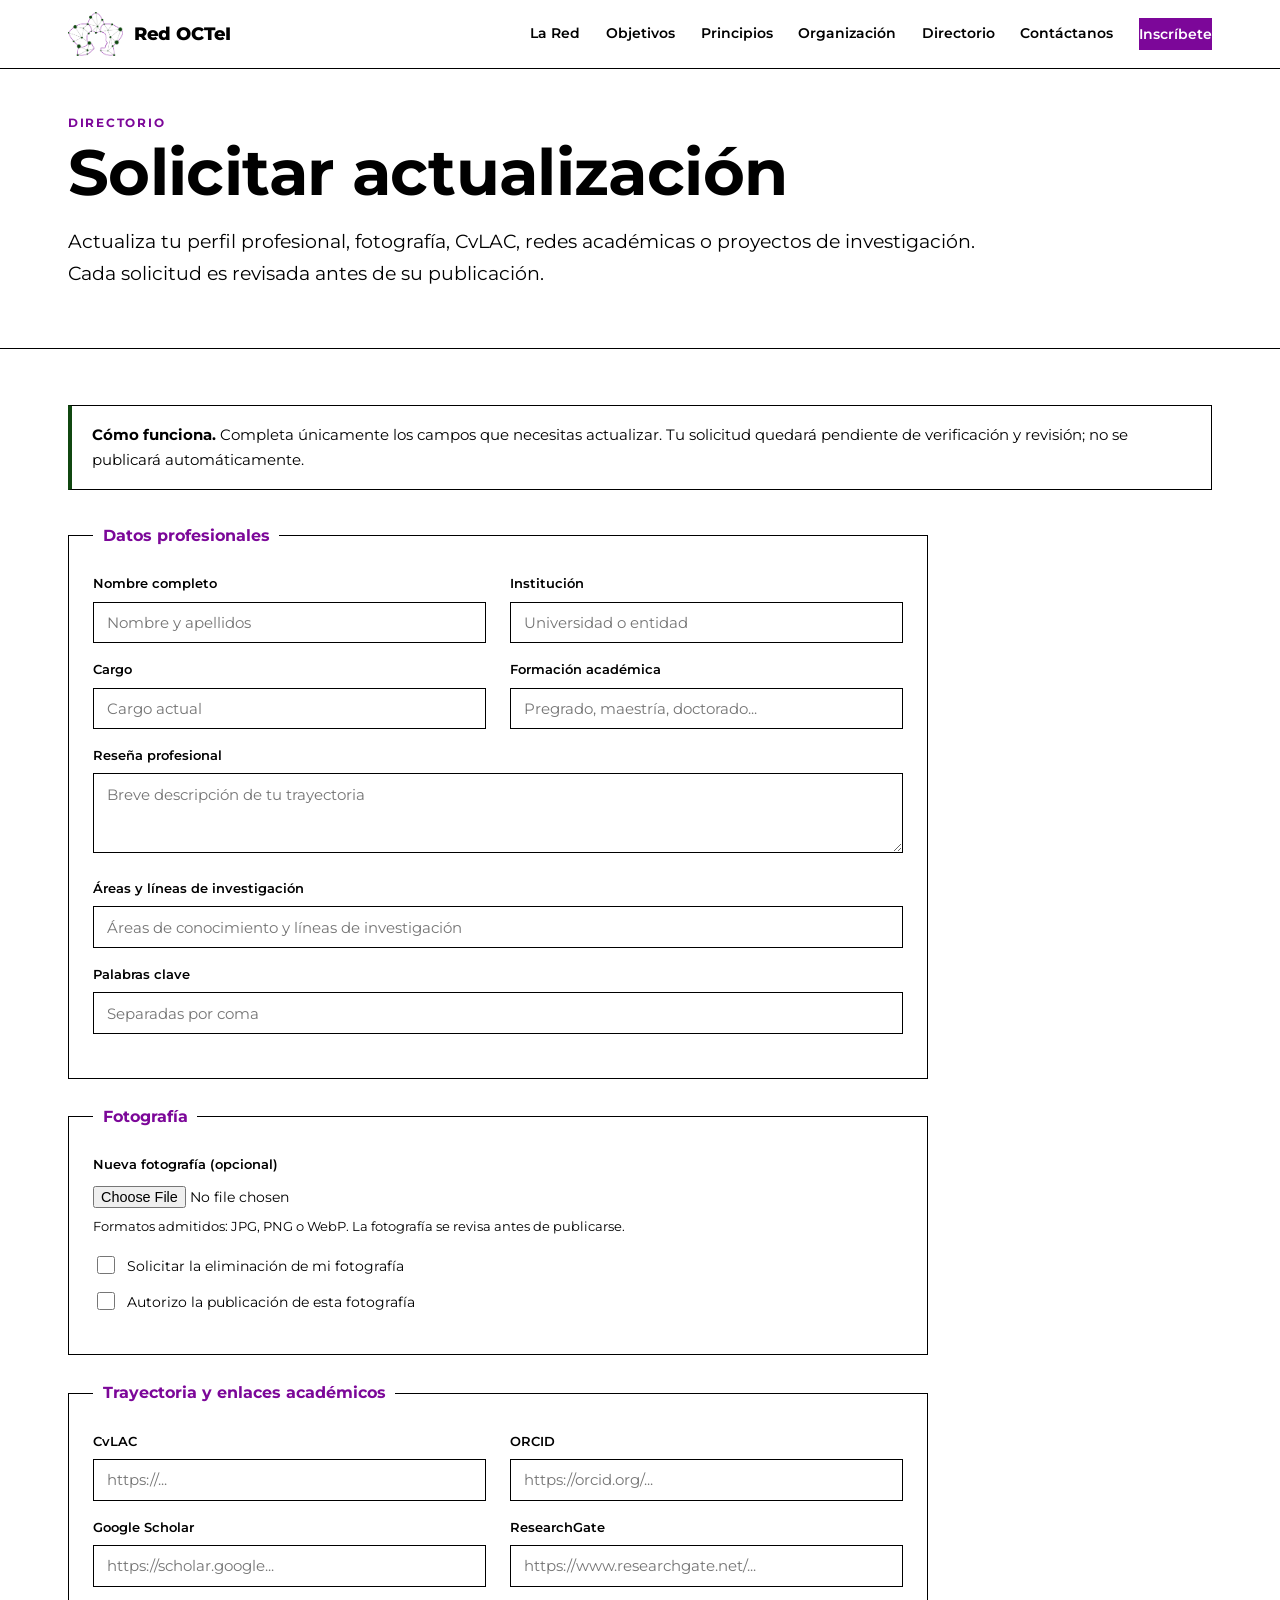
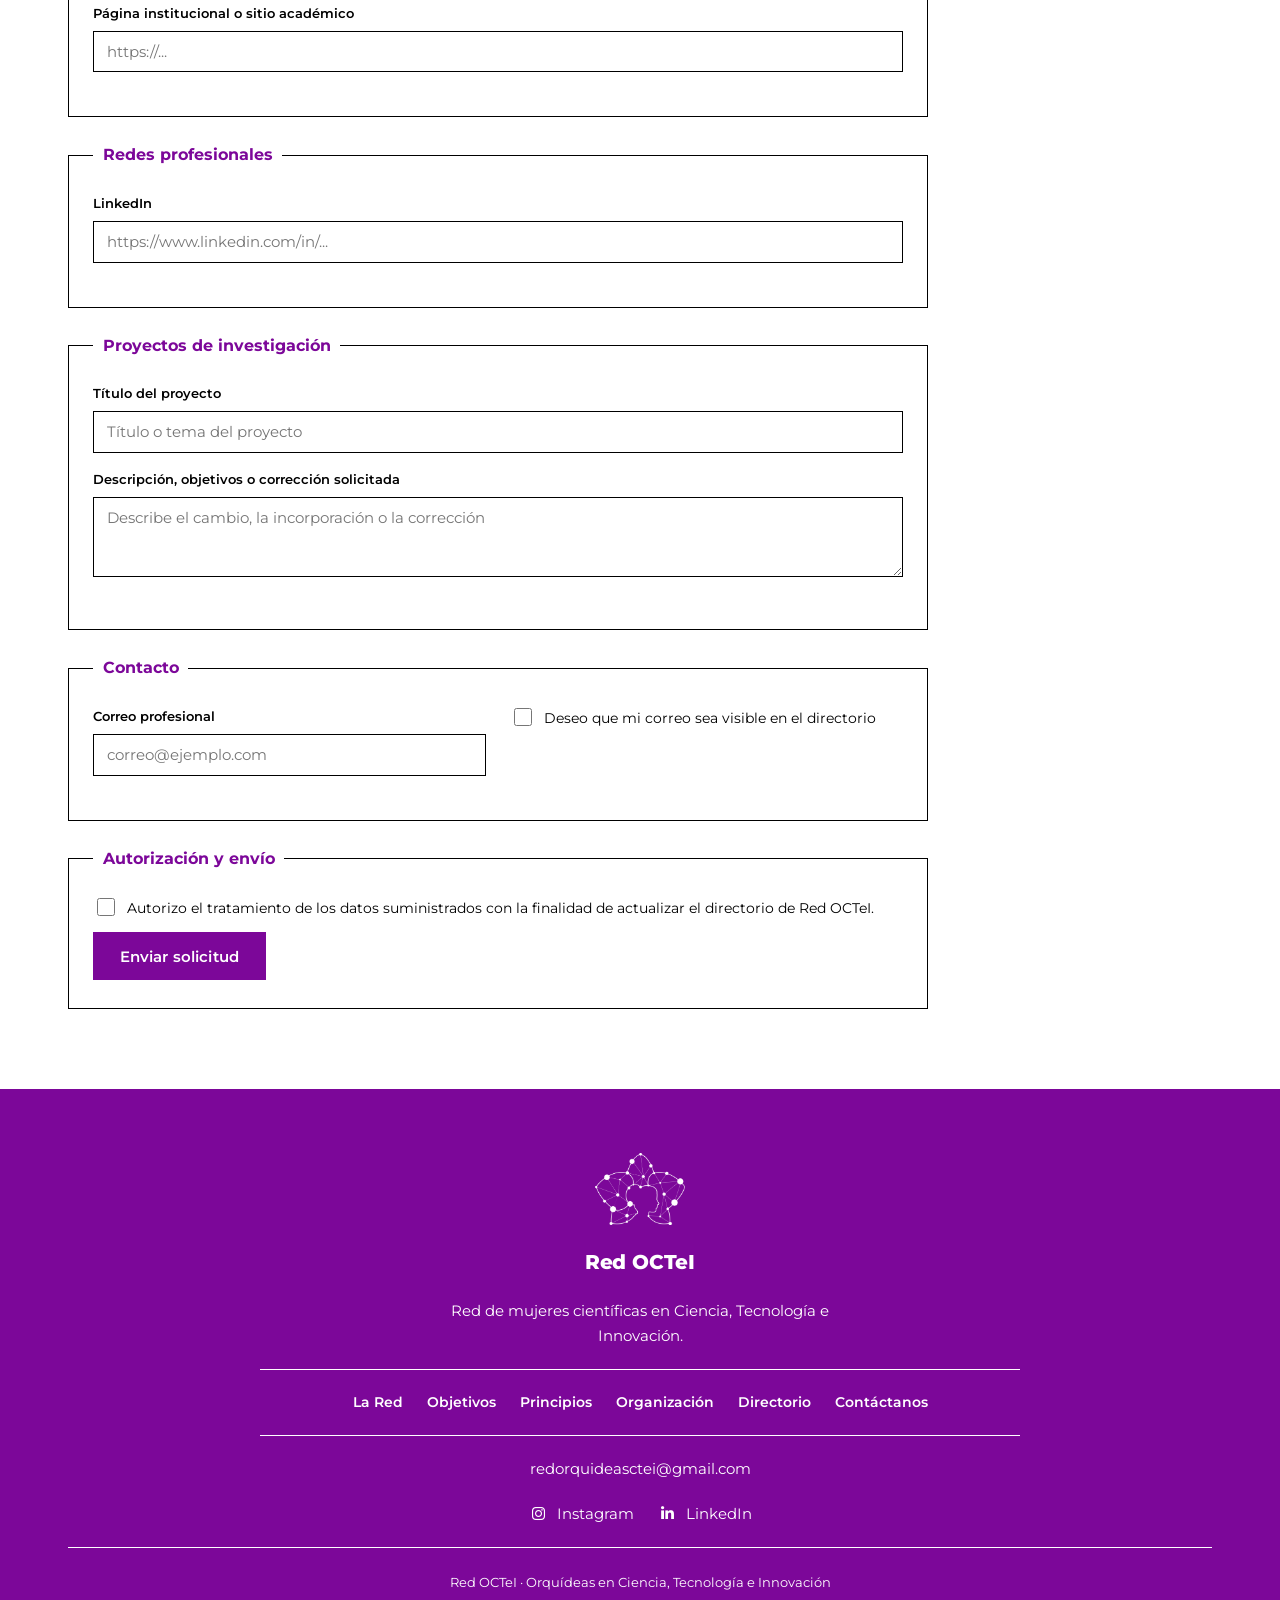
==== actualizar-informacion.html @ 223b0a69 "Directorio: módulo de actualización y página de solicitud" ====
<!DOCTYPE html>
<html lang="es">
<head>
    <meta charset="UTF-8">
    <meta name="viewport" content="width=device-width, initial-scale=1.0">
    <title>Solicitar actualización · Red OCTeI</title>
    <meta name="description" content="Solicita la actualización de tu perfil, fotografía, CvLAC, redes académicas o proyectos en el directorio de Red OCTeI.">
    <link rel="icon" type="image/png" href="img/brand/logo-orchid-color.png">
    <link rel="preconnect" href="https://fonts.googleapis.com">
    <link rel="preconnect" href="https://fonts.gstatic.com" crossorigin>
    <link href="https://fonts.googleapis.com/css2?family=Montserrat:wght@400;500;600;700;800&display=swap" rel="stylesheet">
    <link rel="stylesheet" href="https://cdnjs.cloudflare.com/ajax/libs/font-awesome/6.5.1/css/all.min.css">
    <link rel="stylesheet" href="css/base.css">
    <link rel="stylesheet" href="css/style.css">
</head>
<body>

    <a class="skip-link" href="#contenido">Saltar al contenido</a>

    <header class="site-nav" id="siteHeader">
        <div class="nav-inner">
            <a class="brand" href="index.html">
                <img class="brand-logo" src="img/brand/logo-orchid-color.png" alt="">
                <span class="brand-name">Red OCTeI</span>
            </a>
            <button class="nav-toggle" id="navToggle" type="button" aria-expanded="false" aria-controls="siteMenu">
                <i class="fa-solid fa-bars" aria-hidden="true"></i> Menú
            </button>
            <nav class="nav-menu" id="siteMenu" aria-label="Navegación principal">
                <a href="quienes-somos.html">La Red</a>
                <a href="objetivos.html">Objetivos</a>
                <a href="principios.html">Principios</a>
                <a href="organizacion.html">Organización</a>
                <a href="directorio.html">Directorio</a>
                <a href="contacto.html">Contáctanos</a>
                <a class="nav-cta" href="#" data-join>Inscríbete</a>
            </nav>
        </div>
    </header>

    <main id="contenido">

        <section class="page-hero">
            <div class="container">
                <span class="eyebrow">Directorio</span>
                <h1>Solicitar actualización</h1>
                <p class="lede">Actualiza tu perfil profesional, fotografía, CvLAC, redes académicas o proyectos de investigación. Cada solicitud es revisada antes de su publicación.</p>
            </div>
        </section>

        <div class="page-main">
            <div class="container">
                <div class="update-note">
                    <p><strong>Cómo funciona.</strong> Completa únicamente los campos que necesitas actualizar. Tu solicitud quedará pendiente de verificación y revisión; no se publicará automáticamente.</p>
                </div>

                <form class="update-form" id="updateForm" novalidate>
                    <input type="hidden" id="perfilId" name="perfil">

                    <fieldset class="update-section">
                        <legend>Datos profesionales</legend>
                        <div class="form-row">
                            <div class="form-field">
                                <label for="fNombre">Nombre completo</label>
                                <input type="text" id="fNombre" name="nombre" placeholder="Nombre y apellidos">
                            </div>
                            <div class="form-field">
                                <label for="fInstitucion">Institución</label>
                                <input type="text" id="fInstitucion" name="institucion" placeholder="Universidad o entidad">
                            </div>
                        </div>
                        <div class="form-row">
                            <div class="form-field">
                                <label for="fCargo">Cargo</label>
                                <input type="text" id="fCargo" name="cargo" placeholder="Cargo actual">
                            </div>
                            <div class="form-field">
                                <label for="fFormacion">Formación académica</label>
                                <input type="text" id="fFormacion" name="formacion" placeholder="Pregrado, maestría, doctorado...">
                            </div>
                        </div>
                        <div class="form-field">
                            <label for="fResena">Reseña profesional</label>
                            <textarea id="fResena" name="resena" rows="3" placeholder="Breve descripción de tu trayectoria"></textarea>
                        </div>
                        <div class="form-field">
                            <label for="fAreas">Áreas y líneas de investigación</label>
                            <input type="text" id="fAreas" name="areas" placeholder="Áreas de conocimiento y líneas de investigación">
                        </div>
                        <div class="form-field">
                            <label for="fPalabras">Palabras clave</label>
                            <input type="text" id="fPalabras" name="palabras" placeholder="Separadas por coma">
                        </div>
                    </fieldset>

                    <fieldset class="update-section">
                        <legend>Fotografía</legend>
                        <div class="form-field">
                            <label for="fFoto">Nueva fotografía (opcional)</label>
                            <input type="file" id="fFoto" name="foto" accept="image/jpeg,image/png,image/webp">
                            <p class="form-hint">Formatos admitidos: JPG, PNG o WebP. La fotografía se revisa antes de publicarse.</p>
                        </div>
                        <div class="form-field form-check">
                            <input type="checkbox" id="fEliminarFoto" name="eliminar_foto">
                            <label for="fEliminarFoto">Solicitar la eliminación de mi fotografía</label>
                        </div>
                        <div class="form-field form-check">
                            <input type="checkbox" id="fAutorizaFoto" name="autoriza_foto">
                            <label for="fAutorizaFoto">Autorizo la publicación de esta fotografía</label>
                        </div>
                    </fieldset>

                    <fieldset class="update-section">
                        <legend>Trayectoria y enlaces académicos</legend>
                        <div class="form-row">
                            <div class="form-field">
                                <label for="fCvlac">CvLAC</label>
                                <input type="url" id="fCvlac" name="cvlac" placeholder="https://...">
                            </div>
                            <div class="form-field">
                                <label for="fOrcid">ORCID</label>
                                <input type="url" id="fOrcid" name="orcid" placeholder="https://orcid.org/...">
                            </div>
                        </div>
                        <div class="form-row">
                            <div class="form-field">
                                <label for="fScholar">Google Scholar</label>
                                <input type="url" id="fScholar" name="scholar" placeholder="https://scholar.google...">
                            </div>
                            <div class="form-field">
                                <label for="fResearchgate">ResearchGate</label>
                                <input type="url" id="fResearchgate" name="researchgate" placeholder="https://www.researchgate.net/...">
                            </div>
                        </div>
                        <div class="form-field">
                            <label for="fWeb">Página institucional o sitio académico</label>
                            <input type="url" id="fWeb" name="web" placeholder="https://...">
                        </div>
                    </fieldset>

                    <fieldset class="update-section">
                        <legend>Redes profesionales</legend>
                        <div class="form-field">
                            <label for="fLinkedin">LinkedIn</label>
                            <input type="url" id="fLinkedin" name="linkedin" placeholder="https://www.linkedin.com/in/...">
                        </div>
                    </fieldset>

                    <fieldset class="update-section">
                        <legend>Proyectos de investigación</legend>
                        <div class="form-field">
                            <label for="fProyecto">Título del proyecto</label>
                            <input type="text" id="fProyecto" name="proyecto" placeholder="Título o tema del proyecto">
                        </div>
                        <div class="form-field">
                            <label for="fProyectoDetalle">Descripción, objetivos o corrección solicitada</label>
                            <textarea id="fProyectoDetalle" name="proyecto_detalle" rows="3" placeholder="Describe el cambio, la incorporación o la corrección"></textarea>
                        </div>
                    </fieldset>

                    <fieldset class="update-section">
                        <legend>Contacto</legend>
                        <div class="form-row">
                            <div class="form-field">
                                <label for="fCorreo">Correo profesional</label>
                                <input type="email" id="fCorreo" name="correo" placeholder="correo@ejemplo.com">
                            </div>
                            <div class="form-field form-check">
                                <input type="checkbox" id="fPublicarCorreo" name="publicar_correo">
                                <label for="fPublicarCorreo">Deseo que mi correo sea visible en el directorio</label>
                            </div>
                        </div>
                    </fieldset>

                    <fieldset class="update-section">
                        <legend>Autorización y envío</legend>
                        <div class="form-field form-check">
                            <input type="checkbox" id="fAutorizacion" name="autorizacion" required>
                            <label for="fAutorizacion">Autorizo el tratamiento de los datos suministrados con la finalidad de actualizar el directorio de Red OCTeI.</label>
                        </div>
                        <p class="form-hint" id="formHint"></p>
                        <button type="submit" class="btn btn-primary">Enviar solicitud</button>
                    </fieldset>
                </form>
            </div>
        </div>

    </main>

    <footer class="site-footer">
        <div class="container footer-center">
            <img class="footer-logo" src="img/brand/logo-orchid-white.png" alt="">
            <div class="footer-name">Red OCTeI</div>
            <p class="footer-tagline">Red de mujeres científicas en Ciencia, Tecnología e Innovación.</p>
            <nav class="footer-nav" aria-label="Navegación secundaria">
                <a href="quienes-somos.html">La Red</a>
                <a href="objetivos.html">Objetivos</a>
                <a href="principios.html">Principios</a>
                <a href="organizacion.html">Organización</a>
                <a href="directorio.html">Directorio</a>
                <a href="contacto.html">Contáctanos</a>
            </nav>
            <a class="footer-email" href="mailto:redorquideasctei@gmail.com">redorquideasctei@gmail.com</a>
            <div class="social-links"></div>
            <div class="footer-bottom">
                <span>Red OCTeI · Orquídeas en Ciencia, Tecnología e Innovación</span>
            </div>
        </div>
    </footer>

    <script src="js/config.js"></script>
    <script src="js/nav.js"></script>
    <script src="js/common.js"></script>
    <script src="js/actualizar.js"></script>
</body>
</html>
---- css/base.css ----
/* =========================================================
   Red OCTeI — Sistema de diseño base
   Editorial científico · retícula · tipografía · navegación
   ========================================================= */

:root {
    /* Identidad institucional — paleta estricta */
    --brand-purple: #7C0799;
    --brand-green: #104710;
    --brand-black: #000000;
    --brand-white: #FFFFFF;

    /* Alias usados en el código */
    --purple: var(--brand-purple);
    --green: var(--brand-green);
    --black: var(--brand-black);
    --white: var(--brand-white);
    --ink: var(--brand-black);
    --muted: var(--brand-black);
    --line: var(--brand-black);
    --lavender: var(--brand-white);
    --graphite: var(--brand-purple);

    /* Tipografía institucional */
    --font-display: 'Montserrat', system-ui, sans-serif;
    --font-body: 'Montserrat', system-ui, sans-serif;

    /* Espaciado base */
    --space: 1.5rem;
    --section-pad: clamp(2rem, 4.5vw, 3.5rem);

    /* Layout */
    --max: 1240px;
    --gutter: clamp(1.25rem, 4vw, 3rem);

    /* Radios: rectilíneos por defecto */
    --radius: 0px;
}

* { box-sizing: border-box; }

html { scroll-behavior: smooth; }

body {
    margin: 0;
    font-family: var(--font-body);
    font-size: 1.0625rem;
    line-height: 1.7;
    color: var(--ink);
    background: var(--white);
    -webkit-font-smoothing: antialiased;
}

h1, h2, h3, h4 {
    font-family: var(--font-display);
    color: var(--black);
    line-height: 1.15;
    margin: 0 0 0.75rem;
    font-weight: 700;
    letter-spacing: -0.01em;
}

h1 { font-size: clamp(2.5rem, 5.5vw, 4rem); font-weight: 700; }
h2 { font-size: clamp(1.75rem, 3.2vw, 2.5rem); font-weight: 700; }
h3 { font-size: clamp(1.1rem, 1.6vw, 1.375rem); font-weight: 700; }

p { margin: 0 0 1.25rem; }

a { color: var(--purple); }

img { max-width: 100%; height: auto; display: block; }

::selection { background: var(--purple); color: #fff; }

:focus-visible {
    outline: 2px solid var(--purple);
    outline-offset: 3px;
}

.skip-link {
    position: absolute;
    left: 1rem;
    top: -100px;
    background: var(--purple);
    color: #fff;
    padding: 0.6rem 1rem;
    z-index: 200;
    text-decoration: none;
    font-weight: 600;
}
.skip-link:focus { top: 1rem; }

/* ---------- Contenedor y retícula ---------- */
.container {
    max-width: var(--max);
    margin: 0 auto;
    padding: 0 var(--gutter);
}

.grid {
    display: grid;
    grid-template-columns: repeat(12, 1fr);
    column-gap: clamp(1rem, 2.5vw, 2rem);
    row-gap: 2.5rem;
}

/* ---------- Etiquetas y microtipografía ---------- */
.eyebrow {
    font-family: var(--font-display);
    font-size: 0.78rem;
    font-weight: 700;
    letter-spacing: 0.14em;
    text-transform: uppercase;
    color: var(--purple);
}

/* ---------- Línea divisoria ---------- */
.rule {
    border: 0;
    border-top: 1px solid var(--line);
    margin: 0;
}

/* ---------- Cabecera de páginas internas ---------- */
.page-hero {
    background: var(--lavender);
    border-bottom: 1px solid var(--line);
    padding: clamp(1.5rem, 3vw, 2.5rem) 0;
}

.page-hero h1 { margin-bottom: 1rem; }

.page-hero .lede {
    max-width: 72ch;
    color: var(--ink);
    font-size: clamp(1.05rem, 1.6vw, 1.2rem);
    line-height: 1.65;
}

/* Encabezado centrado (solo texto): bloque completo centrado */
.page-hero--center .container { max-width: 820px; }
.page-hero--center .lede { max-width: none; }

/* Encabezado dividido (texto + imagen): dos columnas equilibradas */
.page-hero-split {
    display: grid;
    grid-template-columns: minmax(0, 1.05fr) minmax(0, 0.95fr);
    gap: clamp(2rem, 5vw, 4rem);
    align-items: center;
}
.page-hero-split .lede { max-width: none; }
.page-hero-split .media-fig { margin: 0; }

.page-main { padding: var(--section-pad) 0; }

/* ---------- Botones (rectilíneos) ---------- */
.btn {
    display: inline-flex;
    align-items: center;
    justify-content: center;
    gap: 0.6rem;
    padding: 0.85rem 1.6rem;
    font-family: var(--font-display);
    font-size: 0.95rem;
    font-weight: 600;
    letter-spacing: 0.01em;
    text-decoration: none;
    border: 1px solid transparent;
    border-radius: var(--radius);
    cursor: pointer;
    transition: background 0.18s, color 0.18s, border-color 0.18s;
}

.btn-primary { background: var(--purple); color: #fff; }
.btn-primary:hover { background: #7C0799; }

.btn-green { background: var(--green); color: #fff; }
.btn-green:hover { background: #104710; }

.btn-outline { background: transparent; color: var(--purple); border-color: var(--purple); }
.btn-outline:hover { background: var(--purple); color: #fff; }

.btn-invert { background: var(--white); color: var(--purple); }
.btn-invert:hover { background: var(--lavender); }

/* =========================================================
   Encabezado y navegación
   ========================================================= */
.site-nav {
    position: sticky;
    top: 0;
    z-index: 60;
    background: var(--white);
    border-bottom: 1px solid var(--line);
}

.nav-inner {
    max-width: var(--max);
    margin: 0 auto;
    padding: 0 var(--gutter);
    height: 68px;
    display: flex;
    align-items: center;
    justify-content: space-between;
    gap: 1rem;
}

.brand {
    display: flex;
    align-items: center;
    gap: 0.7rem;
    text-decoration: none;
    color: var(--black);
}

.brand-logo { height: 44px; width: auto; }

.brand-name {
    font-family: var(--font-display);
    font-weight: 800;
    font-size: 1.15rem;
    letter-spacing: -0.01em;
}

.brand-tag {
    font-family: var(--font-display);
    font-size: 0.68rem;
    letter-spacing: 0.12em;
    text-transform: uppercase;
    color: var(--muted);
    display: block;
}

.nav-menu {
    display: flex;
    align-items: center;
    gap: 1.6rem;
}

.nav-menu a {
    font-family: var(--font-display);
    font-size: 0.9rem;
    font-weight: 600;
    color: var(--ink);
    text-decoration: none;
    padding: 0.25rem 0;
    border-bottom: 2px solid transparent;
}

.nav-menu a:hover { color: var(--purple); }

.nav-menu a[aria-current] { color: var(--purple); border-bottom-color: var(--purple); }

.nav-cta {
    background: var(--purple);
    color: #fff !important;
    padding: 0.55rem 1.2rem;
    border-bottom: 0 !important;
}
.nav-cta:hover { background: #7C0799; color: #fff !important; }

.nav-toggle {
    display: none;
    align-items: center;
    gap: 0.5rem;
    background: none;
    border: 1px solid var(--line);
    border-radius: var(--radius);
    padding: 0.5rem 0.9rem;
    font-family: var(--font-display);
    font-size: 0.9rem;
    font-weight: 600;
    color: var(--ink);
    cursor: pointer;
}

/* =========================================================
   Pie de página (centrado)
   ========================================================= */
.site-footer {
    background: var(--graphite);
    color: #FFFFFF;
    padding: 4rem 0 2.5rem;
    text-align: center;
}

.footer-center {
    display: flex;
    flex-direction: column;
    align-items: center;
    gap: 1.25rem;
}

.footer-logo { height: 72px; width: auto; }

.footer-name {
    font-family: var(--font-display);
    font-weight: 800;
    font-size: 1.25rem;
    letter-spacing: -0.01em;
    color: #fff;
}

.footer-tagline {
    color: #FFFFFF;
    font-size: 0.92rem;
    max-width: 46ch;
    margin: 0;
}

.footer-nav {
    display: flex;
    flex-wrap: wrap;
    justify-content: center;
    gap: 0.4rem 1.5rem;
    width: 100%;
    max-width: 760px;
    padding: 1.25rem 0;
    border-top: 1px solid #FFFFFF;
    border-bottom: 1px solid #FFFFFF;
}

.footer-nav a {
    font-family: var(--font-display);
    font-size: 0.9rem;
    font-weight: 600;
    color: #FFFFFF;
    text-decoration: none;
}
.footer-nav a:hover { color: #fff; }

.footer-email {
    color: #FFFFFF;
    text-decoration: none;
    font-size: 0.95rem;
}
.footer-email:hover { color: #fff; }

.social-links { display: flex; flex-wrap: wrap; justify-content: center; gap: 0.4rem 1.5rem; }
.social-links a {
    display: inline-flex;
    align-items: center;
    gap: 0.5rem;
    color: #FFFFFF;
    text-decoration: none;
    font-size: 0.92rem;
}
.social-links a:hover { color: #fff; }
.social-links i { width: 1.25rem; text-align: center; color: #FFFFFF; }

.footer-bottom {
    width: 100%;
    padding-top: 1.5rem;
    border-top: 1px solid #FFFFFF;
    font-size: 0.8rem;
    color: #FFFFFF;
}

/* =========================================================
   Navegación móvil
   ========================================================= */
@media (max-width: 860px) {
    .nav-toggle { display: inline-flex; }

    .page-hero-split { grid-template-columns: 1fr; }

    .nav-menu {
        position: absolute;
        top: 68px;
        left: 0;
        right: 0;
        display: none;
        flex-direction: column;
        align-items: stretch;
        gap: 0;
        background: var(--white);
        border-bottom: 1px solid var(--line);
        padding: 0.5rem var(--gutter) 1.25rem;
    }

    .site-nav.open .nav-menu { display: flex; }

    .nav-menu a {
        padding: 0.9rem 0;
        border-bottom: 1px solid var(--line);
    }
    .nav-menu a.nav-cta {
        margin-top: 0.9rem;
        text-align: center;
        border-bottom: 0 !important;
    }
}
---- css/style.css ----
/* =========================================================
   Red OCTeI — Directorio
   ========================================================= */

/* ---------- Cabecera del directorio ---------- */
.dir-hero {
    background: var(--white);
    border-bottom: 1px solid var(--line);
    padding: clamp(2rem, 4vw, 3.5rem) 0;
}

.dir-hero-grid {
    display: grid;
    grid-template-columns: minmax(0, 1.1fr) minmax(0, 0.9fr);
    gap: clamp(2rem, 4vw, 3.5rem);
    align-items: center;
}

.dir-hero h1 { margin-bottom: 1rem; }

.dir-hero .desc {
    max-width: 62ch;
    color: var(--muted);
    font-size: 1.05rem;
}

.dir-features {
    list-style: none;
    margin: 1.5rem 0 0;
    padding: 0;
    border-top: 1px solid var(--line);
}
.dir-features li {
    padding: 0.6rem 0;
    border-bottom: 1px solid var(--line);
    font-size: 0.95rem;
    color: var(--muted);
}
.dir-features li::before {
    content: "— ";
    color: var(--green);
}

/* Módulo de actualización */
.dir-update {
    background: var(--purple);
    color: #FFFFFF;
    padding: 2rem;
}
.dir-update h2 {
    color: #FFFFFF;
    font-size: 1.3rem;
    margin-bottom: 0.75rem;
}
.dir-update p {
    color: #FFFFFF;
    font-size: 0.95rem;
    margin-bottom: 1.5rem;
}
.dir-update .btn-invert { color: var(--purple); }

/* Estadísticas */
.dir-stats {
    display: grid;
    grid-template-columns: repeat(4, 1fr);
    border-top: 1px solid var(--line);
    margin-top: 2.5rem;
}

.dir-stat { padding: 1.25rem 1rem 0 0; }
.dir-stat + .dir-stat { padding-left: 1.5rem; border-left: 1px solid var(--line); }

.dir-stat-value {
    font-family: var(--font-display);
    font-size: clamp(1.75rem, 3vw, 2.5rem);
    font-weight: 800;
    line-height: 1;
    color: var(--black);
}

.dir-stat-label {
    font-family: var(--font-display);
    font-size: 0.72rem;
    letter-spacing: 0.1em;
    text-transform: uppercase;
    color: var(--muted);
    margin-top: 0.4rem;
}

.stats-note {
    margin-top: 1rem;
    font-size: 0.78rem;
    color: var(--muted);
}

/* Procedencia (al final del directorio) */
.procedencia {
    border-top: 1px solid var(--line);
    padding: clamp(2rem, 4vw, 3rem) 0;
    background: var(--white);
}
.procedencia h2 {
    font-size: 1.15rem;
    margin-bottom: 0.75rem;
}
.procedencia p {
    font-size: 0.875rem;
    color: var(--muted);
    max-width: 76ch;
    line-height: 1.7;
}
.procedencia a { color: var(--purple); }

/* ---------- Barra de filtros ---------- */
.dir-filters {
    border-bottom: 1px solid var(--line);
    background: var(--white);
}

.filters-grid {
    display: grid;
    grid-template-columns: 2fr 1fr 1fr 1.6fr auto;
    gap: 1rem;
    align-items: end;
    padding: 1.5rem 0;
}

.field label {
    display: block;
    font-family: var(--font-display);
    font-size: 0.7rem;
    letter-spacing: 0.1em;
    text-transform: uppercase;
    color: var(--muted);
    margin-bottom: 0.4rem;
}

.field input,
.field select {
    width: 100%;
    padding: 0.65rem 0.8rem;
    font-family: var(--font-body);
    font-size: 0.95rem;
    color: var(--ink);
    background: var(--white);
    border: 1px solid var(--line);
    border-radius: var(--radius);
}

.field input:focus,
.field select:focus {
    border-color: var(--purple);
    outline: none;
}

.view-toggle {
    display: flex;
    border: 1px solid var(--line);
    border-radius: var(--radius);
    overflow: hidden;
}

.view-btn {
    border: 0;
    background: var(--white);
    color: var(--muted);
    padding: 0.65rem 1rem;
    font-family: var(--font-display);
    font-size: 0.85rem;
    font-weight: 600;
    cursor: pointer;
    display: inline-flex;
    align-items: center;
    gap: 0.4rem;
}

.view-btn[aria-pressed="true"] {
    background: var(--purple);
    color: #fff;
}

.filters-meta {
    display: flex;
    align-items: center;
    justify-content: space-between;
    gap: 1rem;
    padding: 0 0 1rem;
    font-size: 0.88rem;
    color: var(--muted);
}

.link-btn {
    background: none;
    border: 0;
    color: var(--purple);
    font-family: var(--font-display);
    font-size: 0.85rem;
    font-weight: 600;
    cursor: pointer;
    text-decoration: underline;
    padding: 0;
}

/* ---------- Combobox de palabras clave ---------- */
.combobox { position: relative; }

.combobox-list {
    position: absolute;
    z-index: 30;
    top: 100%;
    left: 0;
    right: 0;
    max-height: 260px;
    overflow-y: auto;
    background: var(--white);
    border: 1px solid var(--line);
    border-top: 0;
    margin: 0;
    padding: 0;
    list-style: none;
}

.combobox-list[hidden] { display: none; }

.combobox-list li {
    padding: 0.55rem 0.8rem;
    font-size: 0.9rem;
    cursor: pointer;
}

.combobox-list li.active,
.combobox-list li:hover { background: var(--lavender); color: var(--purple); }

/* ---------- Resultados ---------- */
.dir-main { padding: 2.5rem 0 4rem; }

.results {
    display: grid;
    grid-template-columns: repeat(3, 1fr);
    gap: 2rem;
}

.card {
    display: flex;
    flex-direction: column;
    background: var(--white);
    border: 1px solid var(--line);
    border-radius: var(--radius);
}

.card-img {
    position: relative;
    aspect-ratio: 4 / 3;
    background: var(--lavender);
    overflow: hidden;
    border-bottom: 1px solid var(--line);
}

.card-img img { width: 100%; height: 100%; object-fit: cover; }

.initial-avatar {
    width: 100%;
    height: 100%;
    display: flex;
    align-items: center;
    justify-content: center;
    font-family: var(--font-display);
    font-size: 3rem;
    font-weight: 800;
    color: var(--purple);
    background: var(--lavender);
}

.img-expand {
    position: absolute;
    right: 0.6rem;
    bottom: 0.6rem;
    width: 36px;
    height: 36px;
    border: 0;
    background: var(--white);
    color: var(--ink);
    cursor: pointer;
    border-radius: var(--radius);
}

.card-meta {
    display: flex;
    gap: 0.75rem;
    align-items: center;
    font-family: var(--font-display);
    font-size: 0.7rem;
    letter-spacing: 0.08em;
    text-transform: uppercase;
    color: var(--purple);
    margin-bottom: 0.5rem;
}

.card-body {
    display: flex;
    flex-direction: column;
    flex: 1;
    padding: 1.25rem;
}

.card-name {
    font-size: 1.1rem;
    font-weight: 700;
    margin-bottom: 0.75rem;
}

.card-name a { color: inherit; text-decoration: none; }
.card-name a:hover { color: var(--purple); }

.proposal {
    font-size: 0.9rem;
    font-style: italic;
    color: var(--muted);
    border-left: 2px solid var(--green);
    padding-left: 0.75rem;
    margin-bottom: 0.9rem;
}

.profile { font-size: 0.88rem; color: var(--ink); margin-bottom: 0.9rem; flex: 1; }

.read-more {
    background: none;
    border: 0;
    color: var(--purple);
    font-family: var(--font-body);
    font-size: 0.82rem;
    cursor: pointer;
    text-decoration: underline;
    padding: 0;
}

.tags { display: flex; flex-wrap: wrap; gap: 0.4rem; margin-bottom: 1rem; }

.tag {
    border: 1px solid var(--line);
    border-radius: var(--radius);
    background: var(--white);
    color: var(--muted);
    font-size: 0.75rem;
    padding: 0.25rem 0.5rem;
    cursor: pointer;
    font-family: var(--font-body);
}

.tag:hover { border-color: var(--purple); color: var(--purple); }

.card-actions {
    display: flex;
    gap: 0.6rem;
    border-top: 1px solid var(--line);
    padding-top: 1rem;
    margin-top: auto;
}

.card-actions .btn { flex: 1; padding: 0.55rem 0.6rem; font-size: 0.82rem; }

/* ---------- Vista lista ---------- */
.results.list { grid-template-columns: 1fr; }

.results.list .card { flex-direction: row; }

.results.list .card-img {
    width: 220px;
    aspect-ratio: auto;
    border-bottom: 0;
    border-right: 1px solid var(--line);
    flex-shrink: 0;
}

/* ---------- Paginación ---------- */
.pagination {
    display: flex;
    align-items: center;
    justify-content: center;
    gap: 1rem;
    margin-top: 2.5rem;
    font-size: 0.9rem;
    color: var(--muted);
}

.pagination .btn { padding: 0.5rem 1rem; font-size: 0.85rem; }
.pagination .btn[disabled] { opacity: 0.4; cursor: default; }

/* ---------- Estados ---------- */
.no-results {
    text-align: center;
    padding: 4rem 1rem;
    color: var(--muted);
    border: 1px dashed var(--line);
}

.loading {
    padding: 4rem 1rem;
    text-align: center;
    color: var(--muted);
}

.error {
    padding: 3rem 1rem;
    text-align: center;
    color: #000000;
    border: 1px solid #000000;
    background: #FFFFFF;
}

/* ---------- Modal de imagen ---------- */
.modal {
    position: fixed;
    inset: 0;
    z-index: 100;
    display: flex;
    align-items: center;
    justify-content: center;
    padding: 1.5rem;
}

.modal[hidden] { display: none; }

.modal-backdrop {
    position: absolute;
    inset: 0;
    background: rgba(0, 0, 0, 0.78);
}

.modal-dialog {
    position: relative;
    max-width: 760px;
    width: 100%;
    background: var(--white);
    border-radius: var(--radius);
}

.modal-dialog img {
    width: 100%;
    max-height: 80vh;
    object-fit: contain;
    display: block;
    background: #000;
}

.modal-close {
    position: absolute;
    top: 0;
    right: 0;
    width: 44px;
    height: 44px;
    border: 0;
    background: var(--white);
    color: var(--ink);
    font-size: 1.1rem;
    cursor: pointer;
}

.modal-caption {
    padding: 0.75rem 1rem;
    font-size: 0.85rem;
    color: var(--muted);
    border-top: 1px solid var(--line);
}

/* ---------- Perfil individual ---------- */
.perfil-main { padding: 2.5rem 0 4rem; }

.back-link {
    display: inline-flex;
    align-items: center;
    gap: 0.5rem;
    font-family: var(--font-display);
    font-weight: 600;
    font-size: 0.9rem;
    color: var(--purple);
    text-decoration: none;
    margin-bottom: 2rem;
}
.back-link:hover { text-decoration: underline; }

.perfil-grid {
    display: grid;
    grid-template-columns: minmax(0, 340px) 1fr;
    gap: clamp(1.5rem, 4vw, 3rem);
    align-items: start;
}

.perfil-media { border: 1px solid var(--line); }
.perfil-media img { width: 100%; display: block; }
.perfil-media .initial-avatar {
    aspect-ratio: 1;
    display: flex;
    align-items: center;
    justify-content: center;
    font-family: var(--font-display);
    font-size: 5rem;
    font-weight: 800;
    color: var(--purple);
    background: var(--lavender);
}

.perfil-name { font-size: clamp(1.75rem, 3vw, 2.5rem); margin-bottom: 1.5rem; }

.perfil-field {
    border-top: 1px solid var(--line);
    padding-top: 1.25rem;
    margin-bottom: 1.5rem;
}

.perfil-field h2 {
    font-family: var(--font-display);
    font-size: 0.78rem;
    text-transform: uppercase;
    letter-spacing: 0.1em;
    color: var(--muted);
    margin-bottom: 0.5rem;
}

.perfil-field .proposal { font-size: 1.05rem; }

.tag-static {
    display: inline-block;
    border: 1px solid var(--line);
    padding: 0.25rem 0.5rem;
    font-size: 0.78rem;
    color: var(--muted);
    margin: 0 0.4rem 0.4rem 0;
}

.perfil .card-actions { margin-top: 0.25rem; }

/* ---------- Formulario de actualización ---------- */
.update-note {
    border: 1px solid var(--line);
    border-left: 4px solid var(--green);
    padding: 1rem 1.25rem;
    margin-bottom: 2rem;
}
.update-note p { margin: 0; font-size: 0.95rem; }

.update-form { max-width: 860px; }

.update-section {
    border: 1px solid var(--line);
    margin: 0 0 1.5rem;
    padding: 1.5rem 1.5rem 1.75rem;
    background: var(--white);
}

.update-section legend {
    font-family: var(--font-display);
    font-weight: 700;
    font-size: 1rem;
    padding: 0 0.6rem;
    color: var(--purple);
}

.form-row {
    display: grid;
    grid-template-columns: 1fr 1fr;
    gap: 1rem 1.5rem;
}

.form-field { margin-bottom: 1rem; }

.form-field label {
    display: block;
    font-family: var(--font-display);
    font-size: 0.8rem;
    font-weight: 600;
    margin-bottom: 0.4rem;
}

.form-field input[type="text"],
.form-field input[type="email"],
.form-field input[type="url"],
.form-field textarea {
    width: 100%;
    padding: 0.65rem 0.8rem;
    font-family: var(--font-body);
    font-size: 0.95rem;
    color: var(--black);
    background: var(--white);
    border: 1px solid var(--black);
    border-radius: 0;
}

.form-field input:focus,
.form-field textarea:focus {
    outline: 2px solid var(--purple);
    outline-offset: 1px;
}

.form-field input[type="file"] {
    font-family: var(--font-body);
    font-size: 0.9rem;
}

.form-check {
    display: flex;
    align-items: flex-start;
    gap: 0.6rem;
    margin-bottom: 0.75rem;
}
.form-check input[type="checkbox"] {
    width: 1.1rem;
    height: 1.1rem;
    margin-top: 0.15rem;
    flex-shrink: 0;
    accent-color: #7C0799;
}
.form-check label {
    font-size: 0.9rem;
    font-weight: 400;
    margin: 0;
}

.form-hint {
    font-size: 0.82rem;
    color: var(--muted);
    margin: 0.25rem 0 0;
}

/* ---------- Responsive ---------- */
@media (max-width: 1024px) {
    .filters-grid { grid-template-columns: repeat(2, 1fr); }
    .results { grid-template-columns: repeat(2, 1fr); }
    .dir-stats { grid-template-columns: repeat(2, 1fr); row-gap: 1.25rem; }
    .dir-stat:nth-child(3) { border-left: 0; }
    .dir-hero-grid { grid-template-columns: 1fr; }
}

@media (max-width: 640px) {
    .filters-grid { grid-template-columns: 1fr; }
    .results { grid-template-columns: 1fr; }
    .dir-stats { grid-template-columns: 1fr 1fr; }
    .results.list .card { flex-direction: column; }
    .results.list .card-img { width: 100%; aspect-ratio: 4/3; border-right: 0; border-bottom: 1px solid var(--line); }
    .perfil-grid { grid-template-columns: 1fr; }
    .form-row { grid-template-columns: 1fr; }
}
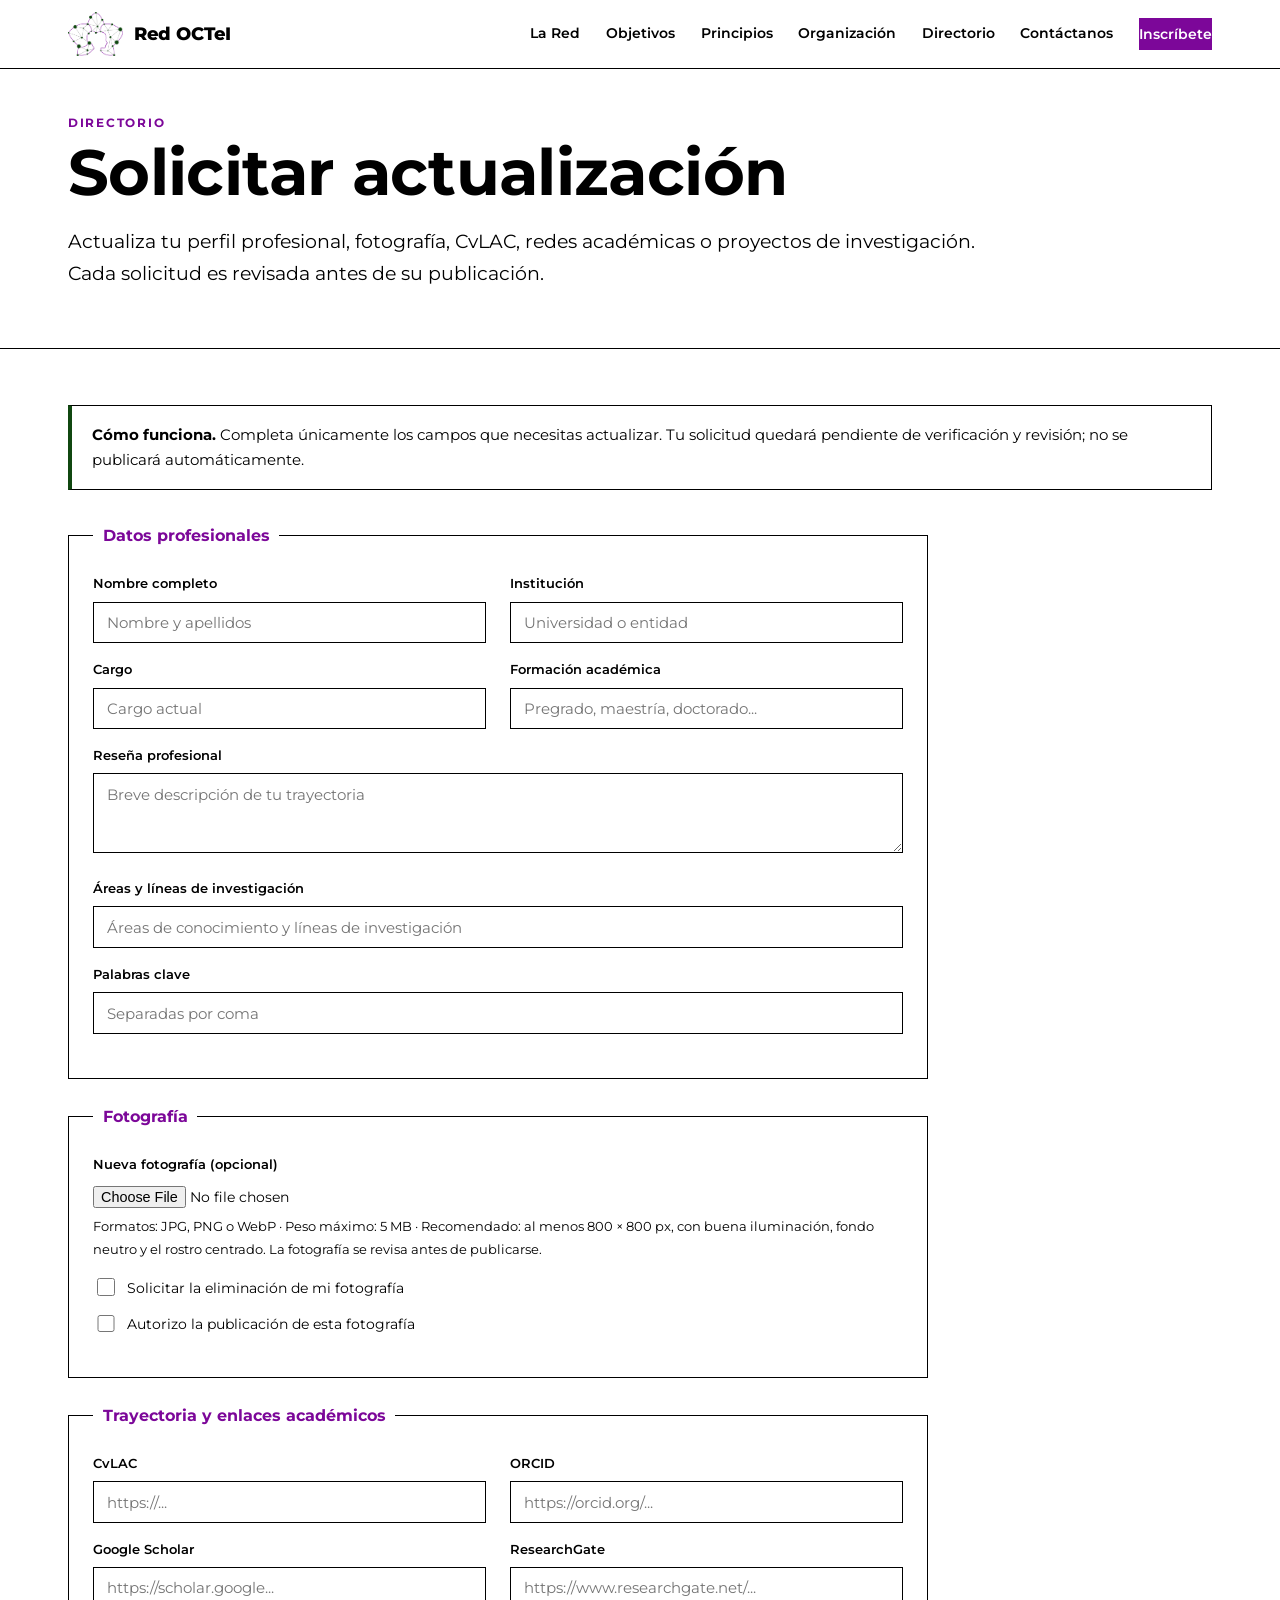
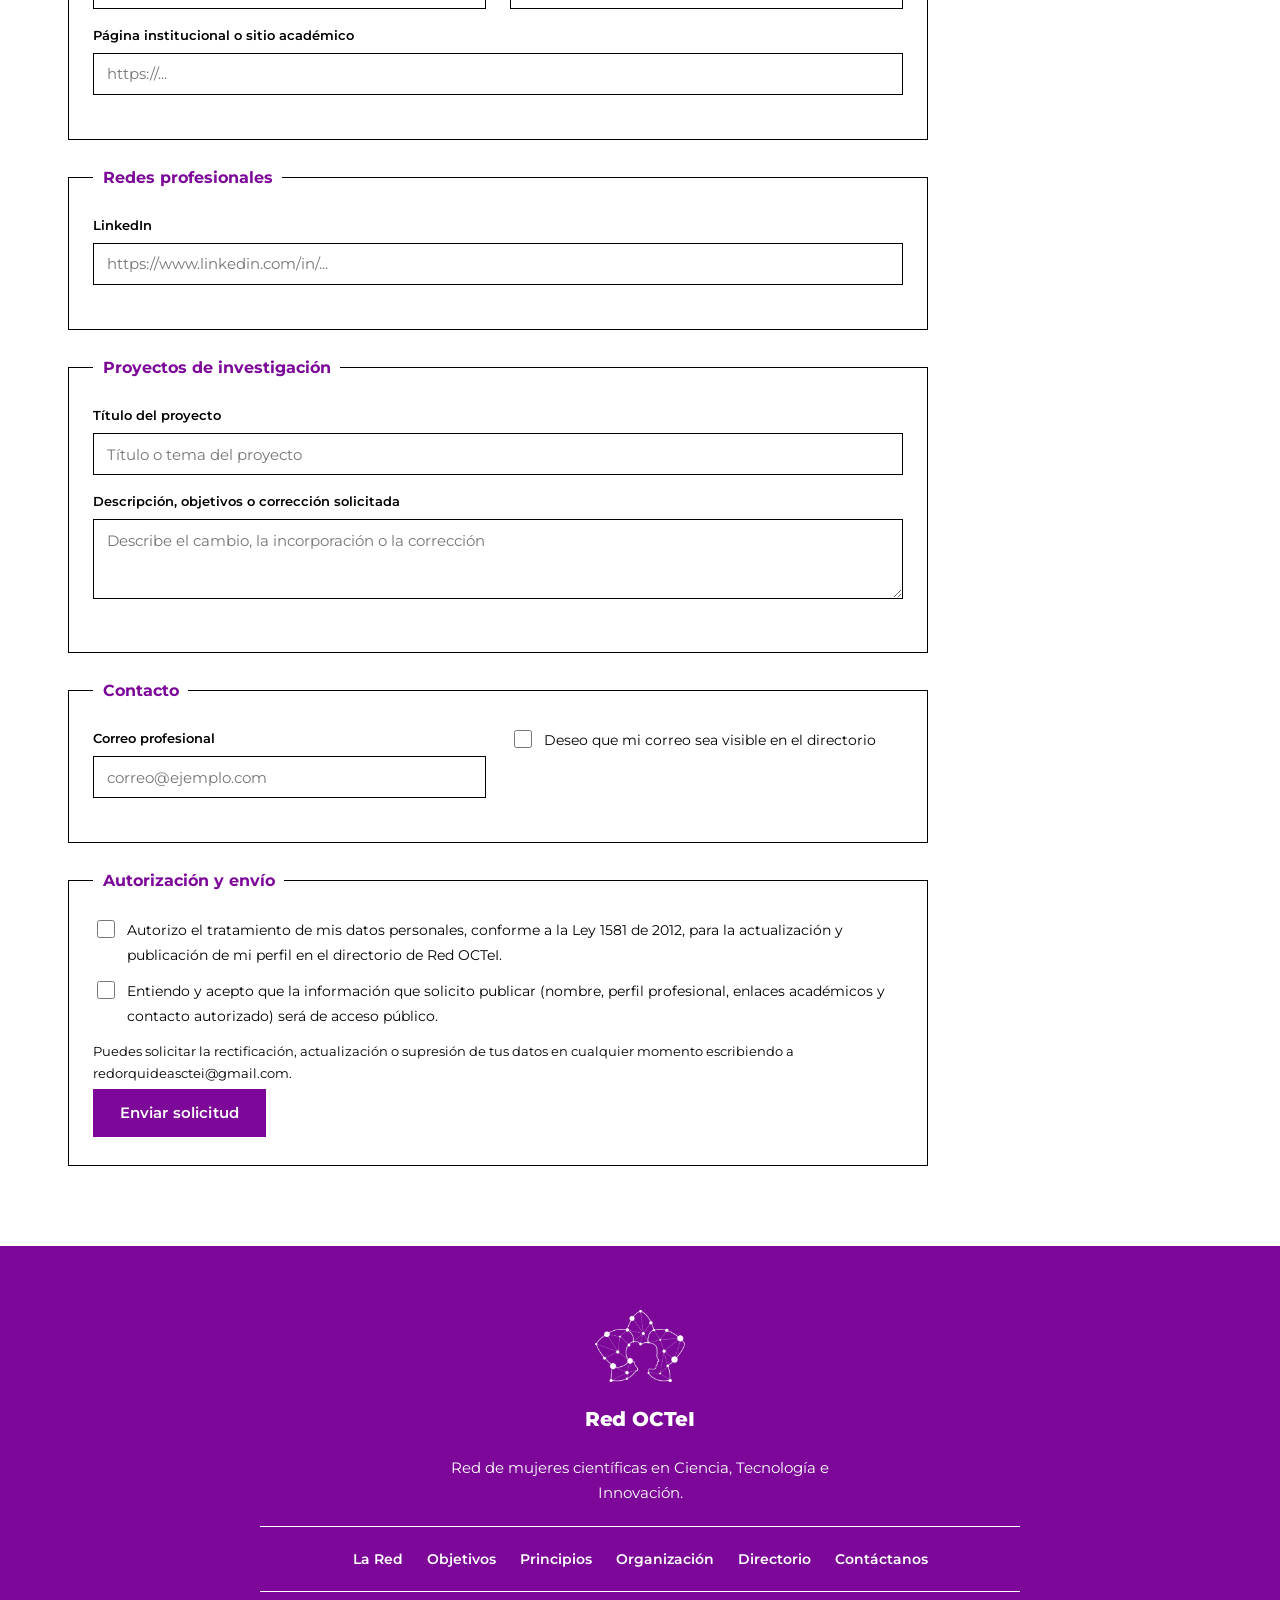
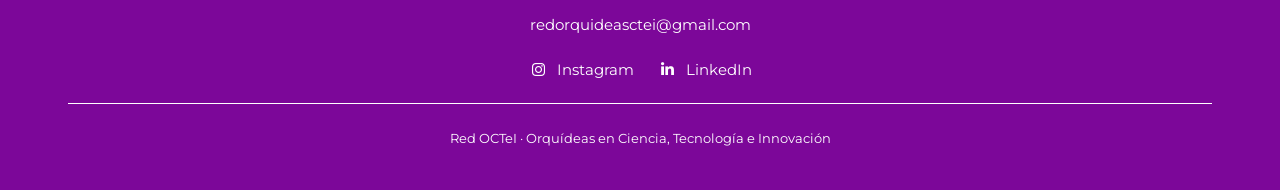
==== commit 4a7da816: "Correo a red y admin, consentimiento explícito y vista lista por defecto" ====
--- a/actualizar-informacion.html
+++ b/actualizar-informacion.html
@@ -98,7 +98,9 @@
                         <div class="form-field">
                             <label for="fFoto">Nueva fotografía (opcional)</label>
                             <input type="file" id="fFoto" name="foto" accept="image/jpeg,image/png,image/webp">
-                            <p class="form-hint">Formatos admitidos: JPG, PNG o WebP. La fotografía se revisa antes de publicarse.</p>
+                            <p class="form-hint">
+                                Formatos: JPG, PNG o WebP · Peso máximo: 5 MB · Recomendado: al menos 800 × 800 px, con buena iluminación, fondo neutro y el rostro centrado. La fotografía se revisa antes de publicarse.
+                            </p>
                         </div>
                         <div class="form-field form-check">
                             <input type="checkbox" id="fEliminarFoto" name="eliminar_foto">
@@ -176,8 +178,13 @@
                         <legend>Autorización y envío</legend>
                         <div class="form-field form-check">
                             <input type="checkbox" id="fAutorizacion" name="autorizacion" required>
-                            <label for="fAutorizacion">Autorizo el tratamiento de los datos suministrados con la finalidad de actualizar el directorio de Red OCTeI.</label>
-                        </div>
+                            <label for="fAutorizacion">Autorizo el tratamiento de mis datos personales, conforme a la Ley 1581 de 2012, para la actualización y publicación de mi perfil en el directorio de Red OCTeI.</label>
+                        </div>
+                        <div class="form-field form-check">
+                            <input type="checkbox" id="fPublicacion" name="publicacion" required>
+                            <label for="fPublicacion">Entiendo y acepto que la información que solicito publicar (nombre, perfil profesional, enlaces académicos y contacto autorizado) será de acceso público.</label>
+                        </div>
+                        <p class="form-hint">Puedes solicitar la rectificación, actualización o supresión de tus datos en cualquier momento escribiendo a redorquideasctei@gmail.com.</p>
                         <p class="form-hint" id="formHint"></p>
                         <button type="submit" class="btn btn-primary">Enviar solicitud</button>
                     </fieldset>
--- a/css/style.css
+++ b/css/style.css
@@ -22,23 +22,6 @@
     max-width: 62ch;
     color: var(--muted);
     font-size: 1.05rem;
-}
-
-.dir-features {
-    list-style: none;
-    margin: 1.5rem 0 0;
-    padding: 0;
-    border-top: 1px solid var(--line);
-}
-.dir-features li {
-    padding: 0.6rem 0;
-    border-bottom: 1px solid var(--line);
-    font-size: 0.95rem;
-    color: var(--muted);
-}
-.dir-features li::before {
-    content: "— ";
-    color: var(--green);
 }
 
 /* Módulo de actualización */
